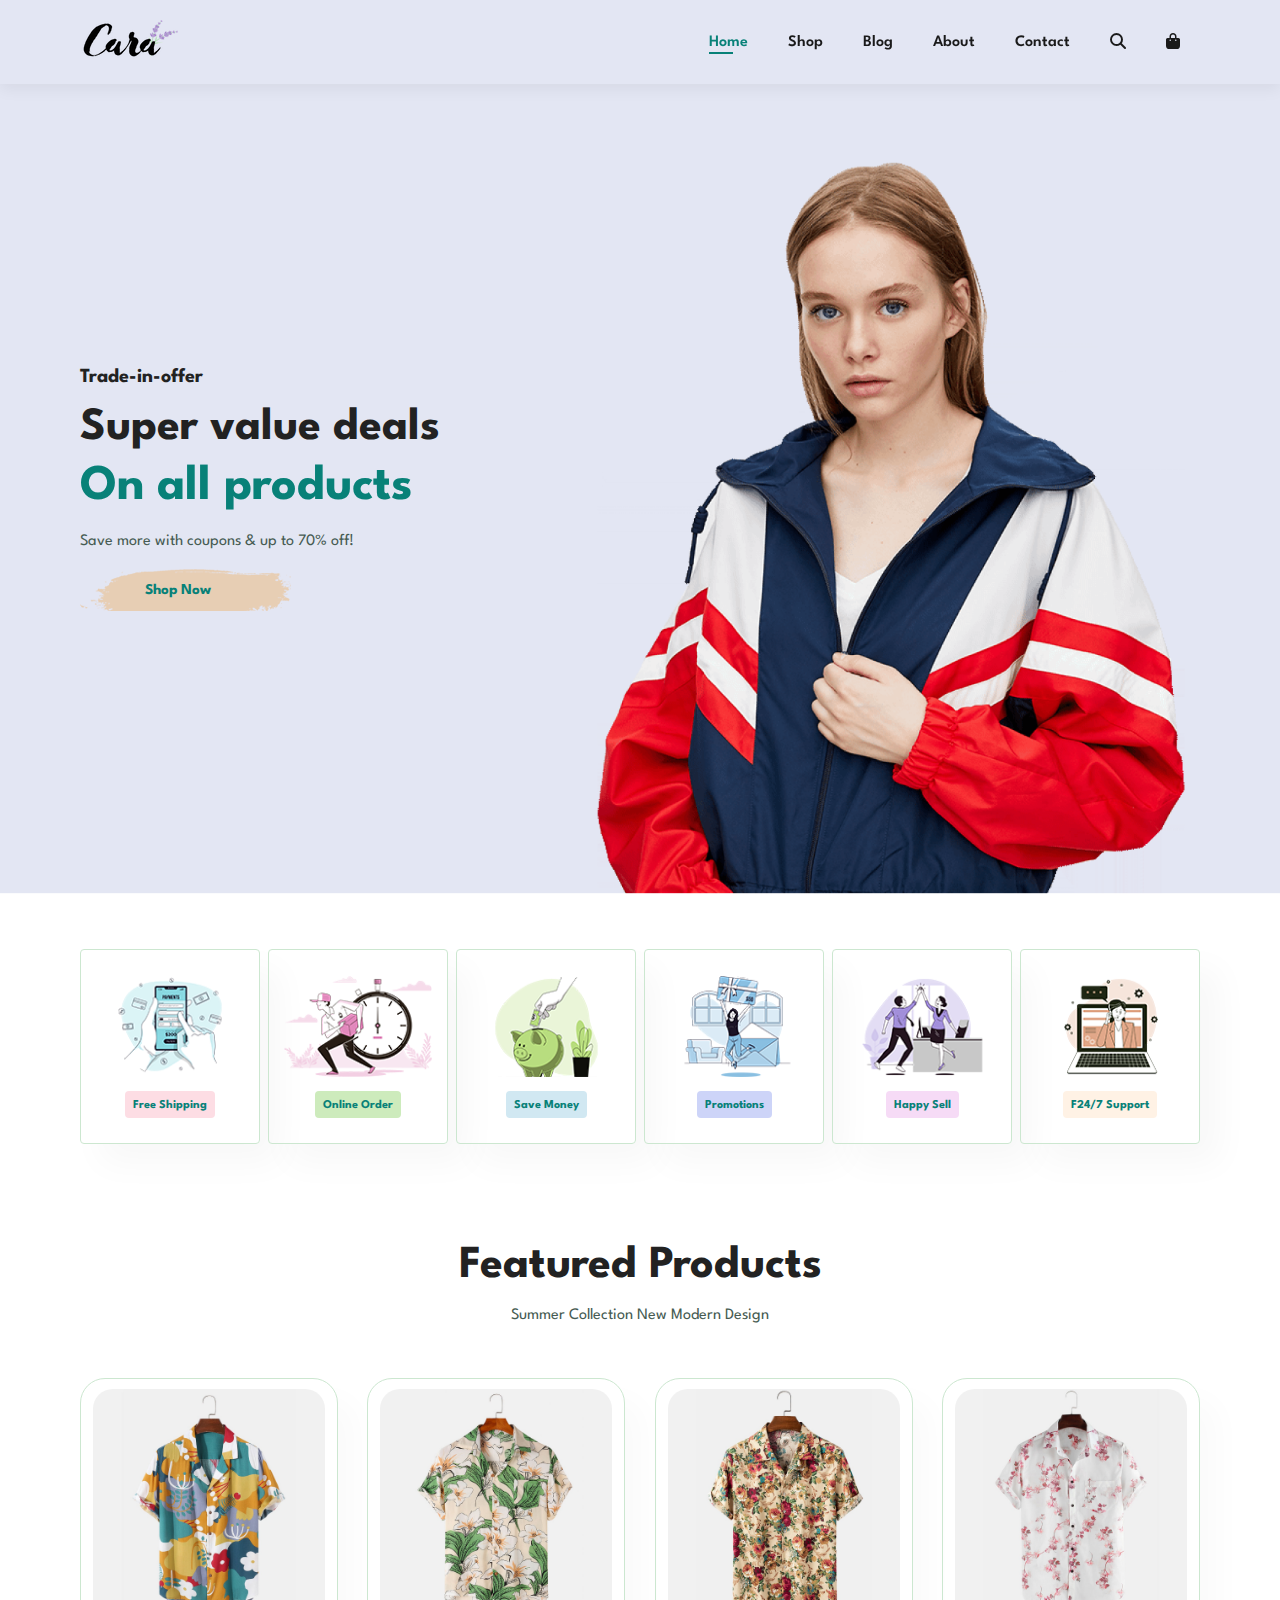
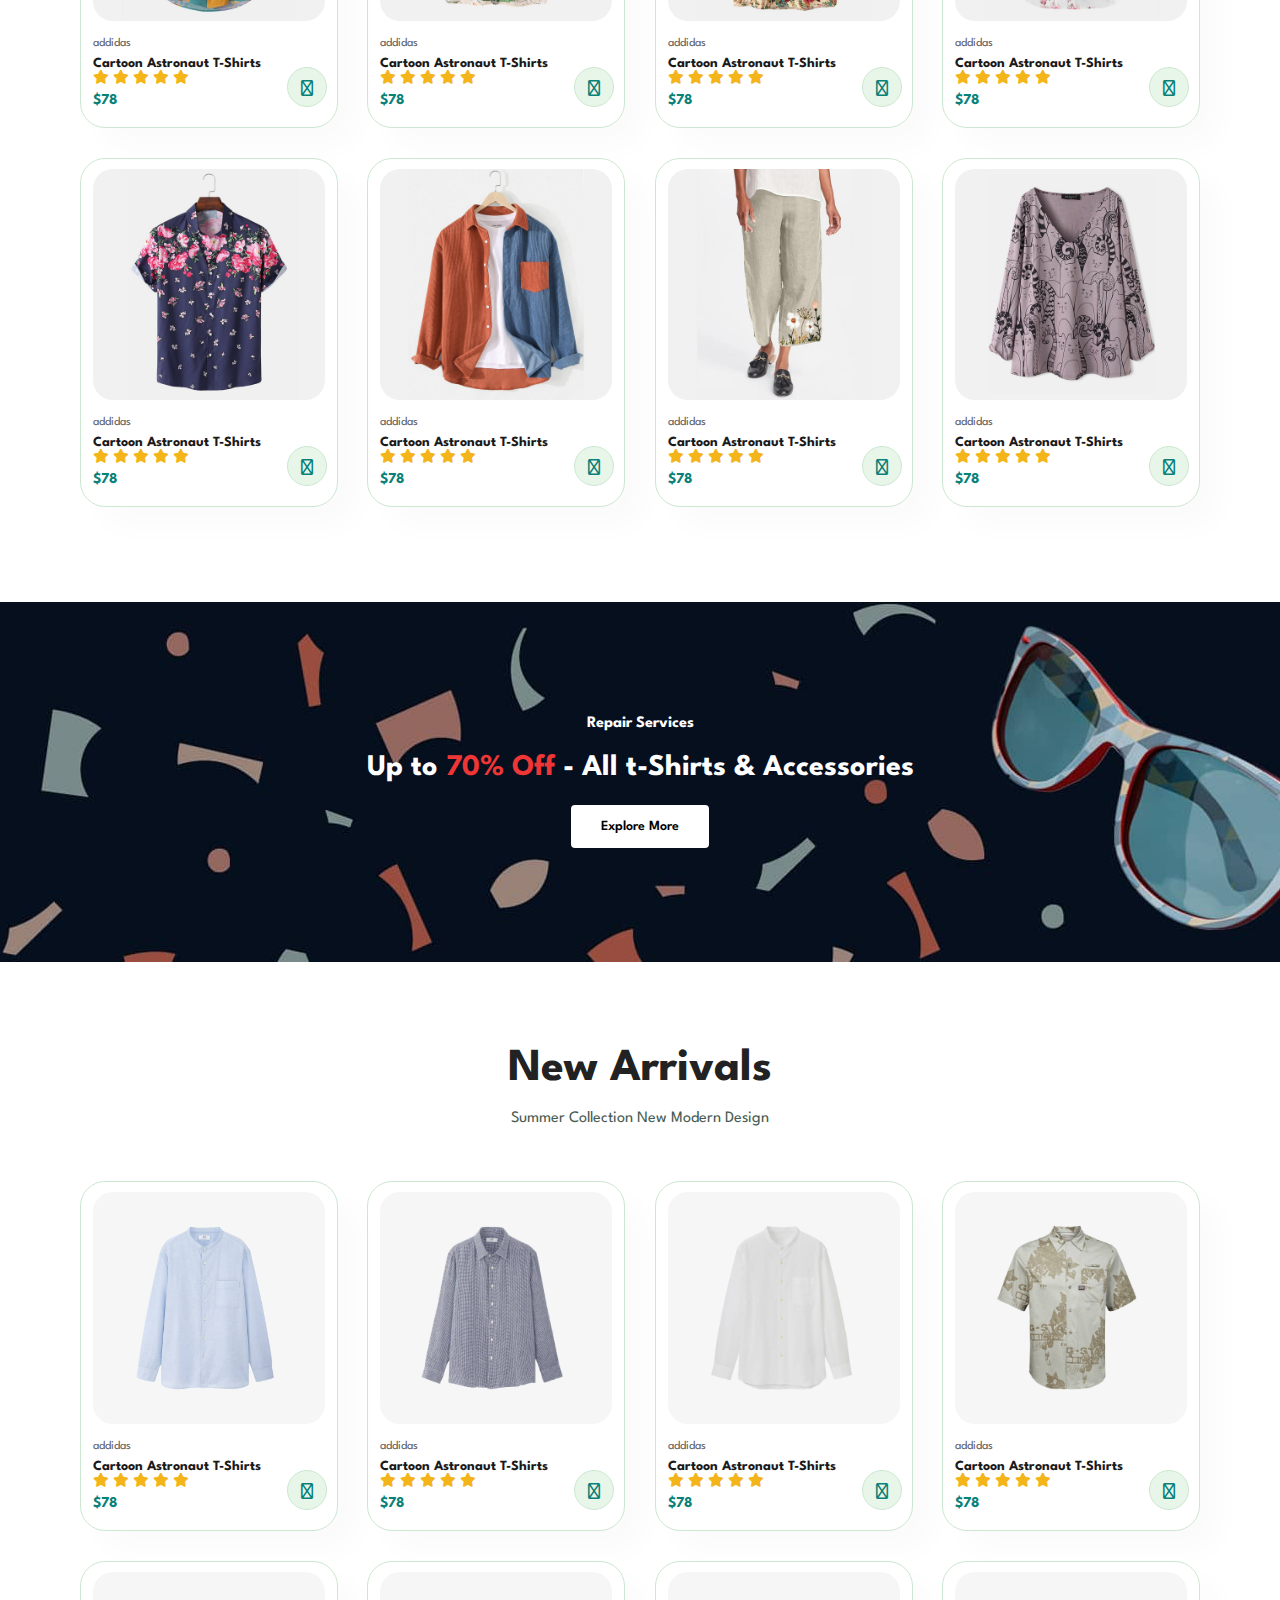
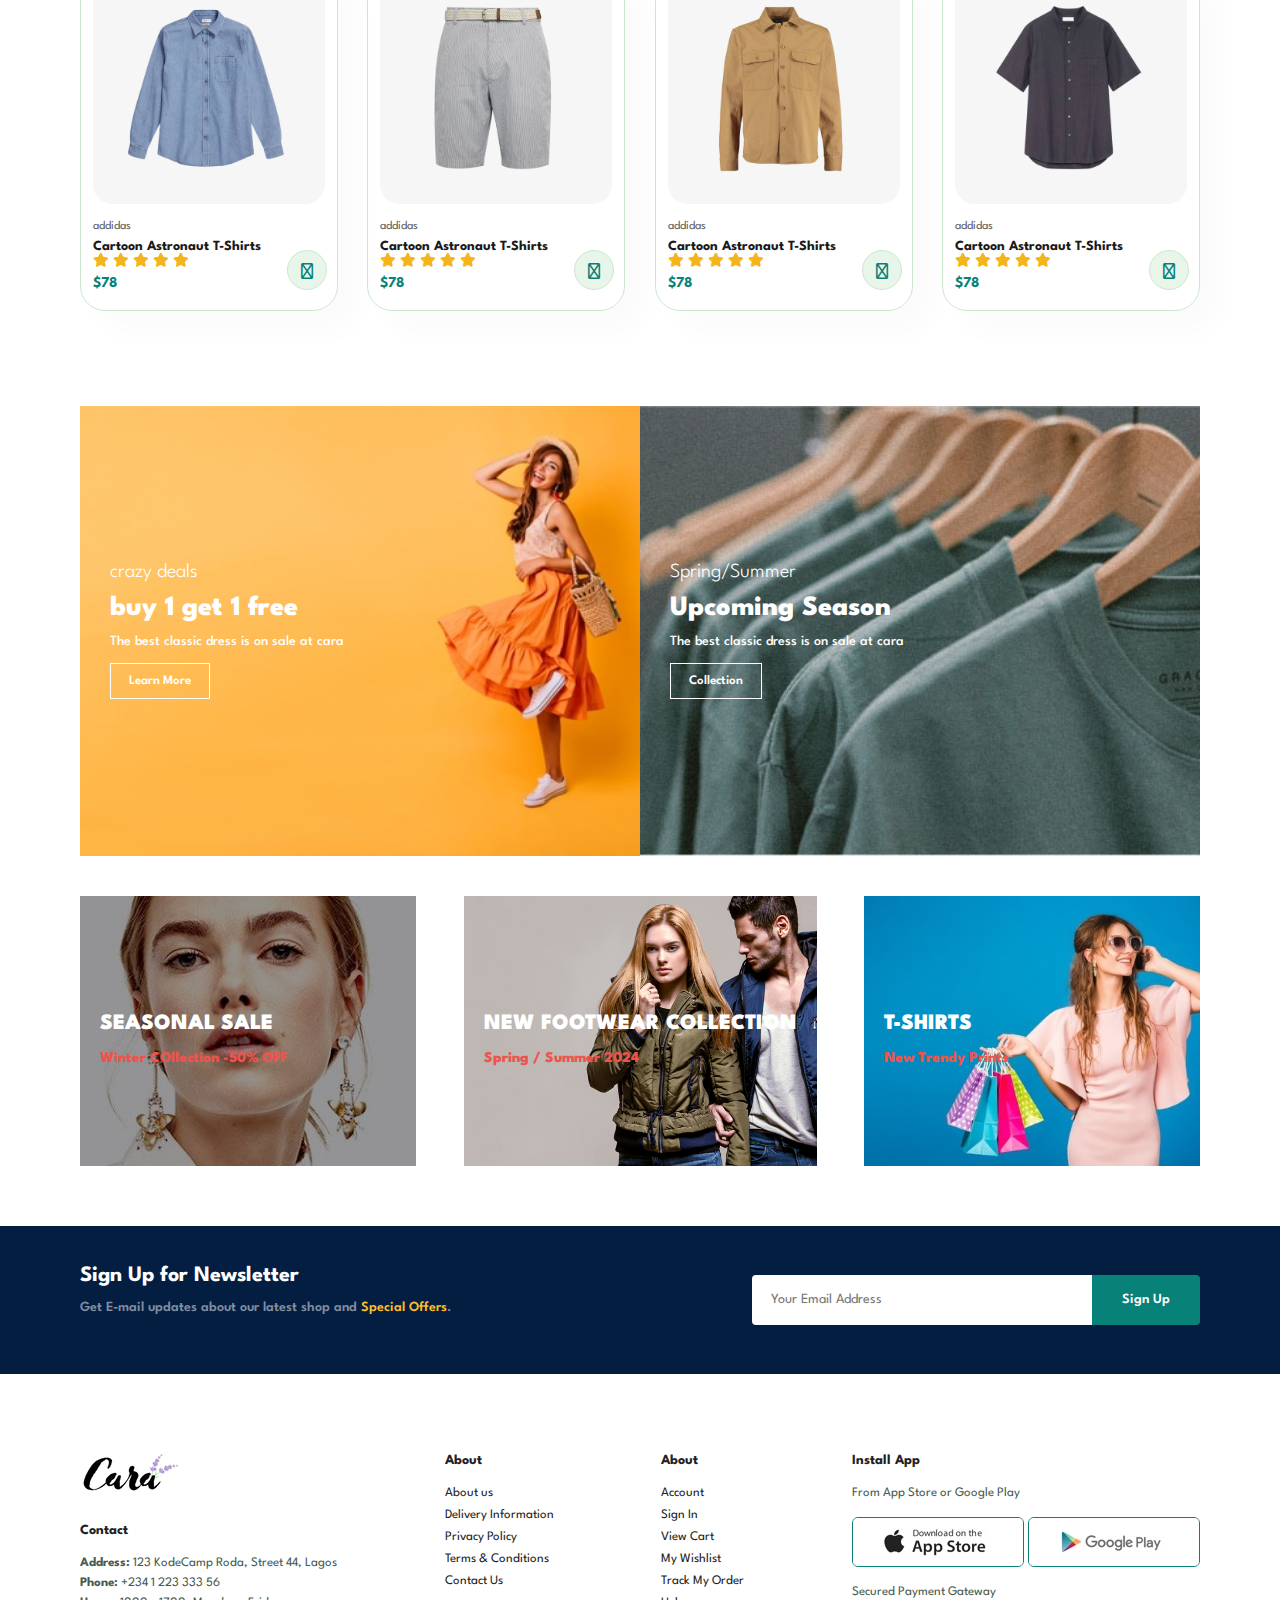
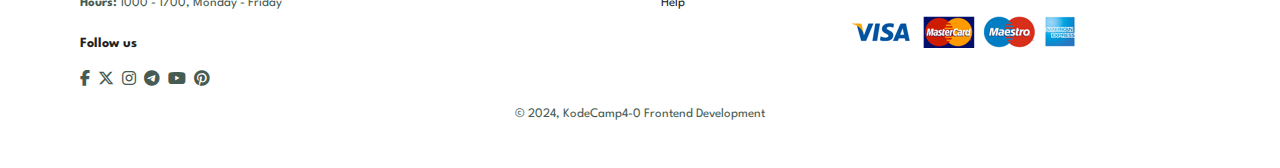
==== index.html @ 1a2d081f "first commit" ====
<!DOCTYPE html>
<html lang="en">
  <head>
    <meta charset="UTF-8" />
    <meta http-equiv="X-UA-Compatible" content="IE=edge" />
    <meta name="viewport" content="width=device-width, initial-scale=1.0" />
    <title>KodeCamp 4.0 Ecommerce Site</title>
    <link
      rel="stylesheet"
      href="https://cdnjs.cloudflare.com/ajax/libs/font-awesome/6.6.0/css/all.min.css"
    />

    <link rel="stylesheet" href="style.css" />
  </head>

  <body>
    <!-- Nav Bar-->
    <section id="header">
      <!-- Brand Logo in a link -->
      <a href="#"><img src="./img/logo.png" alt="" class="logo" /></a>

      <!-- Menu Bar-->
      <div>
        <ul id="navbar">
          <li><a class="active" href="./index.html">Home</a></li>
          <li><a href="./pages/shop.html">Shop</a></li>
          <li><a href="./pages/blog.html">Blog</a></li>
          <li><a href="./pages/about.html">About</a></li>
          <li><a href="./pages/contact.html">Contact</a></li>
          <li>
            <a href="#"><i class="fa-solid fa-magnifying-glass"></i></a>
          </li>

          <li id="lg-bag">
            <a href="./pages/cart.html">
              <i class="fa-solid fa-bag-shopping"></i>
            </a>
          </li>
          <a href="#" id="close"><i class="fa-solid fa-x"></i></a>
        </ul>
      </div>

      <div id="mobile">
        <a href="cart.html"> <i class="fa-solid fa-bag-shopping"></i> </a>
        <i id="bar" class="fa-solid fa-bars"></i>
      </div>
    </section>
    <!-- Hero -->
    <section id="hero">
      <h4>Trade-in-offer</h4>
      <h2>Super value deals</h2>
      <h1>On all products</h1>
      <p>Save more with coupons & up to 70% off!</p>
      <button>Shop Now</button>
    </section>
    <!--  Feature -->
    <section id="feature" class="section-p1">
      <div class="fe-box">
        <img src="img/features/f1.png" alt="" />
        <h6>Free Shipping</h6>
      </div>
      <div class="fe-box">
        <img src="img/features/f2.png" alt="" />
        <h6>Online Order</h6>
      </div>
      <div class="fe-box">
        <img src="img/features/f3.png" alt="" />
        <h6>Save Money</h6>
      </div>
      <div class="fe-box">
        <img src="img/features/f4.png" alt="" />
        <h6>Promotions</h6>
      </div>
      <div class="fe-box">
        <img src="img/features/f5.png" alt="" />
        <h6>Happy Sell</h6>
      </div>
      <div class="fe-box">
        <img src="img/features/f6.png" alt="" />
        <h6>F24/7 Support</h6>
      </div>
    </section>
    <!-- Products -->
    <section id="product1" class="section-p1">
      <h2>Featured Products</h2>
      <p>Summer Collection New Modern Design</p>
      <div class="pro-container">
        <div class="pro">
          <img src="img/products/f1.jpg" alt="" />
          <div class="des">
            <span>addidas</span>
            <h5>Cartoon Astronaut T-Shirts</h5>
            <div class="star">
              <i class="fas fa-star"></i>
              <i class="fas fa-star"></i>
              <i class="fas fa-star"></i>
              <i class="fas fa-star"></i>
              <i class="fas fa-star"></i>
            </div>
            <h4>$78</h4>
          </div>
          <a href="#"><i class="fa-solid fa-cart-shopping cart"></i></a>
        </div>
        <div class="pro">
          <img src="img/products/f2.jpg" alt="" />
          <div class="des">
            <span>addidas</span>
            <h5>Cartoon Astronaut T-Shirts</h5>
            <div class="star">
              <i class="fas fa-star"></i>
              <i class="fas fa-star"></i>
              <i class="fas fa-star"></i>
              <i class="fas fa-star"></i>
              <i class="fas fa-star"></i>
            </div>
            <h4>$78</h4>
          </div>
          <a href="#"><i class="fa-solid fa-cart-shopping cart"></i></a>
        </div>
        <div class="pro">
          <img src="img/products/f3.jpg" alt="" />
          <div class="des">
            <span>addidas</span>
            <h5>Cartoon Astronaut T-Shirts</h5>
            <div class="star">
              <i class="fas fa-star"></i>
              <i class="fas fa-star"></i>
              <i class="fas fa-star"></i>
              <i class="fas fa-star"></i>
              <i class="fas fa-star"></i>
            </div>
            <h4>$78</h4>
          </div>
          <a href="#"><i class="fa-solid fa-cart-shopping cart"></i></a>
        </div>
        <div class="pro">
          <img src="img/products/f4.jpg" alt="" />
          <div class="des">
            <span>addidas</span>
            <h5>Cartoon Astronaut T-Shirts</h5>
            <div class="star">
              <i class="fas fa-star"></i>
              <i class="fas fa-star"></i>
              <i class="fas fa-star"></i>
              <i class="fas fa-star"></i>
              <i class="fas fa-star"></i>
            </div>
            <h4>$78</h4>
          </div>
          <a href="#"><i class="fa-solid fa-cart-shopping cart"></i></a>
        </div>
        <div class="pro">
          <img src="img/products/f5.jpg" alt="" />
          <div class="des">
            <span>addidas</span>
            <h5>Cartoon Astronaut T-Shirts</h5>
            <div class="star">
              <i class="fas fa-star"></i>
              <i class="fas fa-star"></i>
              <i class="fas fa-star"></i>
              <i class="fas fa-star"></i>
              <i class="fas fa-star"></i>
            </div>
            <h4>$78</h4>
          </div>
          <a href="#"><i class="fa-solid fa-cart-shopping cart"></i></a>
        </div>
        <div class="pro">
          <img src="img/products/f6.jpg" alt="" />
          <div class="des">
            <span>addidas</span>
            <h5>Cartoon Astronaut T-Shirts</h5>
            <div class="star">
              <i class="fas fa-star"></i>
              <i class="fas fa-star"></i>
              <i class="fas fa-star"></i>
              <i class="fas fa-star"></i>
              <i class="fas fa-star"></i>
            </div>
            <h4>$78</h4>
          </div>
          <a href="#"><i class="fa-solid fa-cart-shopping cart"></i></a>
        </div>
        <div class="pro">
          <img src="img/products/f7.jpg" alt="" />
          <div class="des">
            <span>addidas</span>
            <h5>Cartoon Astronaut T-Shirts</h5>
            <div class="star">
              <i class="fas fa-star"></i>
              <i class="fas fa-star"></i>
              <i class="fas fa-star"></i>
              <i class="fas fa-star"></i>
              <i class="fas fa-star"></i>
            </div>
            <h4>$78</h4>
          </div>
          <a href="#"><i class="fa-solid fa-cart-shopping cart"></i></a>
        </div>
        <div class="pro">
          <img src="img/products/f8.jpg" alt="" />
          <div class="des">
            <span>addidas</span>
            <h5>Cartoon Astronaut T-Shirts</h5>
            <div class="star">
              <i class="fas fa-star"></i>
              <i class="fas fa-star"></i>
              <i class="fas fa-star"></i>
              <i class="fas fa-star"></i>
              <i class="fas fa-star"></i>
            </div>
            <h4>$78</h4>
          </div>
          <a href="#"><i class="fa-solid fa-cart-shopping cart"></i></a>
        </div>
      </div>
    </section>

    <!--  Banner -->
    <section id="banner" class="section-m1">
      <h4>Repair Services</h4>
      <h2>Up to <span>70% Off</span> - All t-Shirts & Accessories</h2>
      <button class="normal">Explore More</button>
    </section>

    <!--  New Arrivals -->
    <section id="product1" class="section-p1">
      <h2>New Arrivals</h2>
      <p>Summer Collection New Modern Design</p>
      <div class="pro-container">
        <div class="pro">
          <img src="img/products/n1.jpg" alt="" />
          <div class="des">
            <span>addidas</span>
            <h5>Cartoon Astronaut T-Shirts</h5>
            <div class="star">
              <i class="fas fa-star"></i>
              <i class="fas fa-star"></i>
              <i class="fas fa-star"></i>
              <i class="fas fa-star"></i>
              <i class="fas fa-star"></i>
            </div>
            <h4>$78</h4>
          </div>
          <a href="#"><i class="fa-solid fa-cart-shopping cart"></i></a>
        </div>
        <div class="pro">
          <img src="img/products/n2.jpg" alt="" />
          <div class="des">
            <span>addidas</span>
            <h5>Cartoon Astronaut T-Shirts</h5>
            <div class="star">
              <i class="fas fa-star"></i>
              <i class="fas fa-star"></i>
              <i class="fas fa-star"></i>
              <i class="fas fa-star"></i>
              <i class="fas fa-star"></i>
            </div>
            <h4>$78</h4>
          </div>
          <a href="#"><i class="fa-solid fa-cart-shopping cart"></i></a>
        </div>
        <div class="pro">
          <img src="img/products/n3.jpg" alt="" />
          <div class="des">
            <span>addidas</span>
            <h5>Cartoon Astronaut T-Shirts</h5>
            <div class="star">
              <i class="fas fa-star"></i>
              <i class="fas fa-star"></i>
              <i class="fas fa-star"></i>
              <i class="fas fa-star"></i>
              <i class="fas fa-star"></i>
            </div>
            <h4>$78</h4>
          </div>
          <a href="#"><i class="fa-solid fa-cart-shopping cart"></i></a>
        </div>
        <div class="pro">
          <img src="img/products/n4.jpg" alt="" />
          <div class="des">
            <span>addidas</span>
            <h5>Cartoon Astronaut T-Shirts</h5>
            <div class="star">
              <i class="fas fa-star"></i>
              <i class="fas fa-star"></i>
              <i class="fas fa-star"></i>
              <i class="fas fa-star"></i>
              <i class="fas fa-star"></i>
            </div>
            <h4>$78</h4>
          </div>
          <a href="#"><i class="fa-solid fa-cart-shopping cart"></i></a>
        </div>
        <div class="pro">
          <img src="img/products/n5.jpg" alt="" />
          <div class="des">
            <span>addidas</span>
            <h5>Cartoon Astronaut T-Shirts</h5>
            <div class="star">
              <i class="fas fa-star"></i>
              <i class="fas fa-star"></i>
              <i class="fas fa-star"></i>
              <i class="fas fa-star"></i>
              <i class="fas fa-star"></i>
            </div>
            <h4>$78</h4>
          </div>
          <a href="#"><i class="fa-solid fa-cart-shopping cart"></i></a>
        </div>
        <div class="pro">
          <img src="img/products/n6.jpg" alt="" />
          <div class="des">
            <span>addidas</span>
            <h5>Cartoon Astronaut T-Shirts</h5>
            <div class="star">
              <i class="fas fa-star"></i>
              <i class="fas fa-star"></i>
              <i class="fas fa-star"></i>
              <i class="fas fa-star"></i>
              <i class="fas fa-star"></i>
            </div>
            <h4>$78</h4>
          </div>
          <a href="#"><i class="fa-solid fa-cart-shopping cart"></i></a>
        </div>
        <div class="pro">
          <img src="img/products/n7.jpg" alt="" />
          <div class="des">
            <span>addidas</span>
            <h5>Cartoon Astronaut T-Shirts</h5>
            <div class="star">
              <i class="fas fa-star"></i>
              <i class="fas fa-star"></i>
              <i class="fas fa-star"></i>
              <i class="fas fa-star"></i>
              <i class="fas fa-star"></i>
            </div>
            <h4>$78</h4>
          </div>
          <a href="#"><i class="fa-solid fa-cart-shopping cart"></i></a>
        </div>
        <div class="pro">
          <img src="img/products/n8.jpg" alt="" />
          <div class="des">
            <span>addidas</span>
            <h5>Cartoon Astronaut T-Shirts</h5>
            <div class="star">
              <i class="fas fa-star"></i>
              <i class="fas fa-star"></i>
              <i class="fas fa-star"></i>
              <i class="fas fa-star"></i>
              <i class="fas fa-star"></i>
            </div>
            <h4>$78</h4>
          </div>
          <a href="#"><i class="fa-solid fa-cart-shopping cart"></i></a>
        </div>
      </div>
    </section>

    <!--  SM anner -->
    <section id="sm-banner" class="section-p1">
      <div class="banner-box">
        <h4>crazy deals</h4>
        <h2>buy 1 get 1 free</h2>
        <span>The best classic dress is on sale at cara</span>
        <button class="white">Learn More</button>
      </div>
      <div class="banner-box banner-box2">
        <h4>Spring/Summer</h4>
        <h2>Upcoming Season</h2>
        <span>The best classic dress is on sale at cara</span>
        <button class="white">Collection</button>
      </div>
    </section>

    <section id="banner3">
      <div class="banner-box">
        <h2>SEASONAL SALE</h2>
        <h3>Winter COllection -50% OFF</h3>
      </div>

      <div class="banner-box banner-box2">
        <h2>NEW FOOTWEAR COLLECTION</h2>
        <h3>Spring / Summer 2024</h3>
      </div>

      <div class="banner-box banner-box3">
        <h2>T-SHIRTS</h2>
        <h3>New Trendy Prints</h3>
      </div>
    </section>

    <!-- Newsletter -->
    <section id="newsletter" class="section-p1 section-m1">
      <div class="newstext">
        <h4>Sign Up for Newsletter</h4>
        <p>
          Get E-mail updates about our latest shop and
          <span>Special Offers</span>.
        </p>
      </div>

      <div class="form">
        <input type="text" placeholder="Your Email Address" />
        <button class="normal">Sign Up</button>
      </div>
    </section>

    <!-- Footer -->
    <footer class="section-p1">
      <div class="col">
        <img class="logo" src="img/logo.png" alt="" />
        <h4>Contact</h4>
        <p><strong>Address: </strong> 123 KodeCamp Roda, Street 44, Lagos</p>
        <p><strong>Phone: </strong> +234 1 223 333 56</p>
        <p><strong>Hours: </strong> 1000 - 1700, Monday - Friday</p>

        <div class="follow">
          <h4>Follow us</h4>
          <div class="icon">
            <i class="fa-brands fa-facebook-f"></i>
            <i class="fa-brands fa-x-twitter"></i>
            <i class="fa-brands fa-instagram"></i>
            <i class="fa-brands fa-telegram"></i>
            <i class="fa-brands fa-youtube"></i>
            <i class="fa-brands fa-pinterest"></i>
          </div>
        </div>
      </div>

      <div class="col">
        <h4>About</h4>
        <a href="#">About us</a>
        <a href="#">Delivery Information</a>
        <a href="#">Privacy Policy</a>
        <a href="#">Terms & Conditions</a>
        <a href="#">Contact Us</a>
      </div>

      <div class="col">
        <h4>About</h4>
        <a href="#">Account</a>
        <a href="#">Sign In</a>
        <a href="#">View Cart</a>
        <a href="#">My Wishlist</a>
        <a href="#">Track My Order</a>
        <a href="#">Help</a>
      </div>

      <div class="col install">
        <h4>Install App</h4>
        <p>From App Store or Google Play</p>

        <div class="row">
          <img src="img/pay/app.jpg" alt="App Store" />
          <img src="img/pay/play.jpg" alt="Google Play Store" />
        </div>
        <p>Secured Payment Gateway</p>
        <img src="img/pay/pay.png" alt="Payment Sources" />
      </div>

      <div class="copyright">
        <p>© 2024, KodeCamp4-0 Frontend Development</p>
      </div>
    </footer>
    <script src="./script.js"></script>
  </body>
</html>
---- style.css ----
@import url('https://fonts.googleapis.com/css2?family=Spartan:wght@100;200;300;400;500;600;700;800;900&display=swap');
* {
  margin: 0;
  padding: 0;
  box-sizing: border-box;
  font-family: 'Spartan', sans-serif;
}

html {
  scroll-behavior: smooth;
}

/* Global Styles */

h1 {
  font-size: 50px;
  line-height: 64px;
  color: #222;
}

h2 {
  font-size: 46px;
  line-height: 54px;
  color: #222;
}

h4 {
  font-size: 20px;
  color: #222;
}

h6 {
  font-weight: 700;
  font-size: 12px;
}

p {
  font-size: 16px;
  color: #465b52;
  margin: 15px 0 20px 0;
}

.section-p1 {
  padding: 40px 80px;
}

.section-m1 {
  margin: 40px 0;
}

button.normal {
  font-size: 14px;
  font-weight: 600;
  padding: 15px 30px;
  color: #000;
  border-radius: 4px;
  background-color: #fff;
  cursor: pointer;
  border: none;
  outline: none;
  transition: 0.2s;
}

button.white {
  font-size: 13px;
  font-weight: 600;
  padding: 11px 18px;
  color: #fff;
  background-color: transparent;
  border: 1px solid #fff;
  cursor: pointer;
  outline: none;
  transition: 0.2s;
}

body {
  width: 100%;
}
/* Header Start */
#header {
  display: flex;
  align-items: center;
  justify-content: space-between;
  padding: 20px 80px;
  background: #e3e6f3;
  /* boxshadow parameters are : x-axis y-axis  radius , rgb(x,x,x,x) */
  box-shadow: 0 5px 15px rgba(0, 0, 0, 0.06);
  /* box shadwoing */
  z-index: 999;
  /* Make navbar fixed without moving upon scroll */
  position: sticky;
  top: 0;
  left: 0;
}

/* style the menu list itself to be on a straight line*/
#navbar {
  display: flex;
  align-items: center;
  justify-content: center;
}

/* style for the list that contains the menu content 
list-style none, removes the bullet in front*/
#navbar li {
  list-style: none;
  padding: 0 20px;
  /* This is the parent and we are taking postion reference from here. */
  position: relative;
}

/* text decoration none removes the underline in the links */
#navbar li a {
  text-decoration: none;
  font-size: 16px;
  font-weight: 600;
  color: #1a1a1a;
  /* For smooth change in the hover action below, we have to add transition propterty to the anchor element */
  transition: 0.3s ease;
}

#navbar li a:hover,
/* to show the current tab we are working is different from the other tabs, we have to add the active property. Remember to create a class name for this. In this code, it is named as "active". */
#navbar li a.active {
  color: #088178;
}

/* To underline on hover, we use the pseudo (::) after property
When this is used, there must be content property set to empty */
#navbar li a.active::after,
/* Added so that the property can extend to all other tabs
 */
#navbar li a:hover::after {
  content: '';
  width: 30%;
  height: 2px;
  background: #088178;
  position: absolute;
  bottom: -4px;
  left: 20px;
}

#mobile {
  display: none;
  align-items: center;
}

#close {
  display: none;
}

/* Home / Landing Page */
#hero {
  background-image: url('./img/hero4.png');
  /*Height of the image to take the full screen  */
  height: 90vh;
  width: 100%;
  background-size: cover;
  background-position: top 25% right 0;
  padding: 0 80px;
  display: flex;
  flex-direction: column;
  align-items: flex-start;
  justify-content: center;
}

#hero h4 {
  padding-bottom: 15px;
}
#hero h1 {
  color: #088178;
}
#hero button {
  background-image: url('img/button.png');
  background-color: transparent;
  color: #088178;
  border: 0;
  padding: 14px 80px 14px 65px;
  background-repeat: no-repeat;
  cursor: pointer;
  font-weight: 700;
  font-size: 15px;
}

/* Feature Section */
#feature {
  display: flex;
  align-items: center;
  justify-content: space-between;
  flex-wrap: wrap;
}
#feature .fe-box {
  width: 180px;
  text-align: center;
  padding: 25px 15px;
  box-shadow: 20px 20px 34px rgba(0, 0, 0, 0.03);
  border: 1px solid #cce7d0;
  border-radius: 4px;
  margin: 15px 0;
}

#feature .fe-box:hover {
  box-shadow: 10px 10px 54px rgba(70, 62, 221, 0.01);
}

/* Make image responsive */
#feature .fe-box img {
  width: 100%;
  margin-bottom: 10px;
}
#feature .fe-box h6 {
  display: inline-block;
  padding: 9px 8px 6px 8px;
  line-height: 1;
  border-radius: 4px;
  color: #088178;
  background-color: #fddde4;
}

#feature .fe-box:nth-child(2) h6 {
  background-color: #cdebbc;
}
#feature .fe-box:nth-child(3) h6 {
  background-color: #d1e8f2;
}
#feature .fe-box:nth-child(4) h6 {
  background-color: #cdd4f8;
}
#feature .fe-box:nth-child(5) h6 {
  background-color: #f6dbf6;
}
#feature .fe-box:nth-child(6) h6 {
  background-color: #fff2e5;
}

/* Product Section */
#product1 {
  text-align: center;
}

#product1 .pro-container {
  display: flex;
  justify-content: space-between;
  padding-top: 20px;
  flex-wrap: wrap;
}

#product1 .pro {
  width: 23%;
  min-width: 250px;
  padding: 10px 12px;
  border: 1px solid #cce7d0;
  border-radius: 25px;
  cursor: pointer;
  box-shadow: 20px 20px 30px rgba(0, 0, 0, 0.02);
  margin: 15px 0;
  transition: 0.02s ease;
  position: relative;
}

#product1 .pro:hover {
  box-shadow: 20px 20px 30px rgba(0, 0, 0, 0.06);
}

#product1 .pro img {
  width: 100%;
  border-radius: 20px;
}

#product1 .pro .des {
  text-align: start;
  padding: 10px 0;
}

#product1 .pro .des span {
  color: #606063;
  font-size: 12px;
}
#product1 .pro .des h5 {
  padding-top: 7px;
  color: #1a1a1a;
  font-size: 14px;
}
#product1 .pro .des i {
  color: rgb(243, 181, 25);
  font-size: 14px;
}
#product1 .pro .des h4 {
  padding-top: 7px;
  color: #088178;
  font-weight: 700;
  font-size: 15px;
}

#product1 .pro .cart {
  width: 40px;
  height: 40px;
  line-height: 40px;
  border-radius: 50px;
  background-color: #e8f6ea;
  font-weight: 500;
  color: #088178;
  border: 1px solid #cce7d0;
  bottom: 20px;
  right: 10px;
  position: absolute;
}

/* BANNER */

#banner {
  display: flex;
  flex-direction: column;
  justify-content: center;
  align-items: center;
  text-align: center;
  background-image: url('./img/banner/b2.jpg');
  width: 100%;
  height: 40vh;
  background-size: cover;
  background-position: center;
}

#banner h4 {
  color: #fff;
  font-size: 16px;
}

#banner h2 {
  color: #fff;
  font-size: 30px;
  padding: 10px 0;
}
#banner h2 span {
  color: #ef3636;
}
#banner button:hover {
  background-color: #088178;
  color: #fff;
}

/* SM BANNER */
#sm-banner {
  display: flex;
  justify-content: space-between;
  flex-wrap: wrap;
  padding: 0 10 80px;
  /* margin: 20px; */
}

#sm-banner .banner-box {
  display: flex;
  flex-direction: column;
  justify-content: center;
  align-items: flex-start;
  background-image: url('./img/banner/b17.jpg');
  min-width: 50%;
  /* min-width: 580px; */
  height: 50vh;
  background-size: cover;
  background-position: center;
  padding: 30px;
}

#sm-banner .banner-box2 {
  background-image: url('./img/banner/b10.jpg');
}
#sm-banner h4 {
  color: #fff;
  font-size: 20px;
  font-weight: 300;
}
#sm-banner h2 {
  color: #fff;
  font-size: 28px;
  font-weight: 800;
}
#sm-banner span {
  color: #fff;
  font-size: 14px;
  font-weight: 500;
  padding-bottom: 15px;
}
#sm-banner .banner-box:hover button {
  background: #088178;
  border: 1px solid #088178;
}

/* BANNER 3 */
#banner3 {
  display: flex;
  justify-content: space-between;
  flex-wrap: wrap;
  padding: 0 80px;
  /* margin: 20px; */
}

#banner3 .banner-box {
  display: flex;
  flex-direction: column;
  justify-content: center;
  align-items: flex-start;
  background-image: url('./img/banner/b7.jpg');
  min-width: 30%;
  height: 30vh;
  background-size: cover;
  background-position: center;
  padding: 20px;
  margin-bottom: 20px;
}

#banner3 .banner-box2 {
  background-image: url('./img/banner/b4.jpg');
}
#banner3 .banner-box3 {
  background-image: url('./img/banner/b18.jpg');
}

#banner3 h2 {
  color: #fff;
  font-size: 22px;
  font-weight: 900;
}
#banner3 h3 {
  color: #ec544e;
  font-size: 15px;
  font-weight: 800;
}
/* Newsletter */

#newsletter {
  display: flex;
  justify-content: space-between;
  flex-wrap: wrap;
  align-items: center;
  background-image: url('img/banner/b1.png');
  background-repeat: no-repeat;
  background-position: 20% 30%;
  background-color: #041e42;
}

#newsletter h4 {
  font-size: 22px;
  font-weight: 700;
  color: #fff;
}
#newsletter p {
  font-size: 14px;
  font-weight: 600;
  color: #818ea0;
}
#newsletter .form {
  display: flex;
  width: 40%;
}
#newsletter p span {
  color: #ffbd27;
}
#newsletter input {
  height: 3.125rem;
  padding: 0 1.25em;
  font-size: 14px;
  width: 100%;
  border: 1px solid transparent;
  border-radius: 4px;
  outline: none;
  border-top-right-radius: 0;
  border-bottom-right-radius: 0;
}
#newsletter button {
  background-color: #088178;
  color: #fff;
  white-space: nowrap;
  border-top-left-radius: 0;
  border-bottom-left-radius: 0;
}

footer {
  display: flex;
  flex-wrap: wrap;
  justify-content: space-between;
}

footer .col {
  display: flex;
  flex-direction: column;
  align-items: flex-start;
  margin-bottom: 20px;
}

footer .logo {
  margin-bottom: 30px;
}

footer h4 {
  font-size: 14px;
  padding-bottom: 20px;
}

footer p {
  font-size: 13px;
  margin: 0 0 8px 0;
}
footer a {
  font-size: 13px;
  text-decoration: none;
  color: #222;
  margin-bottom: 10px;
}

footer .follow {
  margin-top: 20px;
}
footer .follow i {
  color: #465b52;
  padding-right: 4px;
  cursor: pointer;
}

footer .install .row img {
  border: 1px solid #088178;
  border-radius: 6px;
}

footer .install img {
  margin: 10px 0 15px 0;
}
footer .follow i:hover,
footer a:hover {
  color: #088178;
}

footer .copyright {
  width: 100%;
  text-align: center;
}

/* Shop page */
#page-header {
  background-image: url('./img/banner/b1.jpg');
  width: 100%;
  height: 40vh;
  background-size: cover;
  display: flex;
  justify-content: center;
  text-align: center;
  flex-direction: column;
  padding: 14px;
}

#page-header h2,
#page-header p {
  color: #fff;
}
#pagination {
  text-align: center;
}
#pagination a {
  text-decoration: none;
  background-color: #088178;
  padding: 15px 20px;
  border-radius: 4px;
  color: #fff;
  font-weight: 600;
}
#pagination a i {
  font-size: 16px;
  font-weight: 600;
}

/* Single Product */
#prodetails .single-pro-image {
  width: 40%;
  margin-right: 50px;
}
.small-img-group {
  display: flex;
  justify-content: space-between;
}
.small-img-col {
  flex-basis: 24%;
  cursor: pointer;
}

#prodetails {
  display: flex;
  margin-top: 20px;
}
#prodetails .single-pro-details {
  width: 50%;
  padding-top: 30px;
}
#prodetails .single-pro-details h4 {
  padding: 40px 0 20px 0;
}
#prodetails .single-pro-details h2 {
  font-size: 26px;
}
#prodetails .single-pro-details select {
  display: block;
  padding: 5px 10px;
  margin-bottom: 10px;
}
#prodetails .single-pro-details input {
  width: 50px;
  height: 47px;
  padding-left: 10px;
  font-size: 16px;
  margin-right: 10px;
}

#prodetails .single-pro-details input:focus {
  outline: none;
}
#prodetails .single-pro-details button {
  background: #088178;
  color: #fff;
}
#prodetails .single-pro-details span {
  line-height: 25px;
}

/* Blog Page */

#page-header.blog-header {
  background-image: url('./img/banner/b19.jpg');
}
#blog {
  padding: 150px 150px 0 150px;
}
#blog .blog-box {
  display: flex;
  align-items: center;
  width: 100%;
  position: relative;
  padding-bottom: 90px;
}

#blog .blog-img {
  width: 50%;
  margin-right: 40px;
}

#blog img {
  width: 100%;
  height: 300px;
  object-fit: cover;
}
#blog .blog-details {
  width: 50%;
}
#blog .blog-details a {
  text-decoration: none;
  font-size: 11px;
  color: #000;
  font-weight: 700;
  position: relative;
  transition: 0.3s;
}

/* making the line -------- */
#blog .blog-details a::after {
  content: '';
  width: 50px;
  height: 1px;
  background-color: #000;
  position: absolute;
  top: 4px;
  right: -60px;
}

#blog .blog-details a:hover {
  color: #088178;
}
#blog .blog-details a:hover::after {
  color: #088178;
}
#blog .blog-box h1 {
  position: absolute;
  top: -40px;
  left: 0;
  font-size: 70px;
  font-weight: 700;
  color: #c9cbce;
  z-index: -9;
}

/* About Page */
#page-header.about-header {
  background-image: url('./img/about/banner.png');
}

#about-head {
  display: flex;
  align-items: center;
}
#about-head img {
  width: 50%;
  height: auto;
}

#about-head div {
  padding-left: 40px;
}

#about-app {
  text-align: center;
}

#about-app .video {
  width: 70%;
  height: 100%;
  margin: 30px auto 0 auto;
}

#about-app .video video {
  width: 100%;
  height: 100%;
  border-radius: 20px;
}
/* Contact Page */

#contact-details {
  display: flex;
  align-items: center;
  justify-content: space-between;
}
#contact-details .details {
  width: 40%;
}
#contact-details .details span,
#form-details form span {
  font-size: 12px;
}
#contact-details .details h2,
#form-details form h2 {
  font-size: 26px;
  line-height: 35px;
  padding: 20px 0;
}
#contact-details .details h3 {
  font-size: 16px;
  padding-bottom: 15px;
}
#contact-details .details li {
  list-style: none;
  display: flex;
  padding: 10px 0;
}
#contact-details .details li i {
  font-size: 14px;
  padding-right: 22px;
}

#contact-details .details li p {
  margin: 0;
  font-size: 14px;
}
#contact-details .map {
  width: 55%;
  height: 400px;
}
#contact-details .map iframe {
  width: 100%;
  height: 100%;
}
#form-details {
  display: flex;
  justify-content: space-between;
  margin: 30px;
  padding: 80px;
  border: 1px solid #e1e1e1;
}
#form-details form {
  width: 65%;
  display: flex;
  flex-direction: column;
  align-items: flex-start;
}

#form-details form input,
#form-details form textarea {
  width: 100%;
  padding: 12px 15px;
  outline: none;
  margin-bottom: 20px;
  border: 1px solid #e1e1e1;
}

#form-details form button {
  background-color: #088178;
  color: #fff;
}
#form-details .people div {
  padding-bottom: 25px;
  display: flex;
  align-items: flex-start;
}
#form-details .people div img {
  width: 65px;
  height: 65px;
  object-fit: cover;
  margin-right: 15px;
}
#form-details .people div p {
  margin: 0;
  font-size: 13px;
  line-height: 25px;
}
#form-details .people div p span {
  display: block;
  font-size: 16px;
  font-weight: 600;
  color: #000;
}
/* Cart Page */

/* To make the table slideable */
#cart {
  overflow-x: auto;
}

#cart table {
  width: 100%;
  border-collapse: collapse;
  table-layout: fixed;
  white-space: nowrap;
}
#cart table img {
  width: 70px;
}
#cart table td:nth-child(1) {
  width: 100px;
  text-align: center;
}
#cart table td:nth-child(2) {
  width: 150px;
  text-align: center;
}
#cart table td:nth-child(3) {
  width: 250px;
  text-align: center;
}
#cart table td:nth-child(4),
#cart table td:nth-child(5),
#cart table td:nth-child(6) {
  width: 150px;
  text-align: center;
}

#cart table td:nth-child(5) input {
  width: 70px;
  padding: 10px 5px 10px 15px;
}

#cart table thead {
  border: 1px solid #e2e9e1;
  border-left: none;
  border-right: none;
}

#cart table thead td {
  font-weight: 700;
  text-transform: uppercase;
  font-size: 13px;
  padding: 18px 0;
}
#cart table tbody tr td {
  padding-top: 15px;
}
#cart table tbody td {
  font-size: 13px;
}

#cart-add {
  display: flex;
  flex-wrap: wrap;
  justify-content: space-between;
}
#coupon {
  width: 50%;
  margin-bottom: 30px;
}
#coupon h3,
#subtotal h3 {
  padding-bottom: 15px;
}
#coupon input {
  padding: 10px 20px;
  outline: none;
  width: 60%;
  margin-right: 10px;
  border: 1px solid #e2e9e1;
}

#coupon button,
#subtotal button {
  background-color: #088178;
  color: #fff;
  padding: 12px 20px;
}

#subtotal {
  width: 50%;
  margin-bottom: 30px;
  border: 1px solid #e2e9e1;
  padding: 30px;
}

#subtotal table {
  width: 100%;
  margin-bottom: 20px;
  border-collapse: collapse;
}

#subtotal table td {
  width: 50%;
  border: 1px solid #e2e9e1;
  padding: 10px;
  font-size: 13px;
}

/* Responsiveness : Media Query*/
@media (max-width: 799px) {
  .section-p1 {
    padding: 40px;
  }
  #navbar {
    display: flex;
    flex-direction: column;
    align-items: flex-start;
    justify-content: flex-start;
    position: fixed;
    top: 0;
    /* right: 0; */
    /* To hide the right menu we created until hamburger icon is clicked */
    right: -300px;
    height: 100vh;
    width: 300px;
    background-color: #e3e6f3;
    box-shadow: 0 40px 60px rgba(0, 0, 0, 0.1);
    padding: 80px 0 0 10px;
    transition: 0.3s;
  }

  #navbar.active {
    right: 0;
  }

  #navbar li {
    margin-bottom: 25px;
  }

  #mobile {
    display: flex;
    align-items: center;
  }

  #mobile i {
    color: #1a1a1a;
    font-size: 24px;
    padding-left: 20px;
  }
  #close {
    display: initial;
    position: absolute;
    top: 30px;
    left: 30px;
    color: #222;
    font-size: 15px;
  }
  #lg-bag {
    display: none;
  }

  #hero {
    height: 90vh;
    padding: 0 80px;
    background-position: top 30% right 30%;
  }

  #feature {
    justify-content: center;
  }
  #feature .fe-box {
    margin: 15px;
  }

  #product1 .pro-container {
    justify-content: center;
  }

  #product1 .pro {
    margin: 15px;
  }
  #banner {
    height: 20vh;
  }
  #sm-banner .banner-box {
    min-width: 100%;
    height: 30vh;
  }
  #banner3 {
    padding: 0 40px;
  }
  #banner3 .banner-box {
    width: 28%;
  }
  #newsletter .form {
    width: 70%;
  }

  /* Contact Page */
  #form-details {
    padding: 40px;
  }
  #form-details form {
    width: 50%;
  }
}

@media (max-width: 477px) {
  .section-p1 {
    padding: 20px;
  }
  #header {
    padding: 10px 30px;
  }
  h1 {
    font-size: 38px;
  }
  h2 {
    font-size: 32px;
  }
  #hero {
    padding: 0 20%;
    background-position: 55%;
  }
  #feature {
    justify-content: space-between;
  }
  #feature .fe-box {
    width: 155px;
    margin: 0 0 15px 0;
  }
  #product1 .pro {
    width: 100%;
  }
  #banner {
    height: 40vh;
  }
  #sm-banner .banner-box {
    height: 40vh;
  }
  #sm-banner .banner-box2 {
    margin-top: 20px;
  }
  #banner3 {
    padding: 0 20px;
  }
  #banner3 .banner-box {
    width: 100%;
  }
  #newsletter {
    padding: 40px 20px;
  }
  #newsletter .form {
    width: 100%;
  }
  footer .copyright {
    text-align: start;
  }

  /* Single product */

  #prodetails {
    display: flex;
    flex-direction: column;
  }
  #prodetails .single-pro-image {
    width: 100%;
    margin-right: 0;
  }
  #prodetails .single-pro-details {
    width: 100%;
    text-align: center;
  }

  /* Blog Page */
  #blog {
    padding: 100px 20px 0 20px;
  }
  #blog .blog-box {
    display: flex;
    flex-direction: column;
    align-items: flex-start;
  }
  #blog .blog-img {
    width: 100%;
    margin-right: 0;
    margin-bottom: 30px;
  }
  #blog .blog-details {
    width: 100%;
  }

  /* About Page */

  #about-head {
    flex-direction: column;
  }
  #about-head img {
    width: 100%;
    margin-bottom: 20px;
  }
  #about-head div {
    padding-left: 0;
  }
  #about-app .video {
    width: 100%;
  }
  #feature {
    justify-content: center;
    width: 100%;
  }

  /* Contact Page */
  #contact-details {
    flex-direction: column;
  }
  #contact-details .details {
    width: 100%;
    margin-bottom: 30px;
  }
  #contact-details .map {
    width: 100%;
  }
  #form-details {
    margin: 10px;
    padding: 30px 10px;
    flex-wrap: wrap;
  }
  #form-details form {
    width: 100%;
    margin-bottom: 30px;
  }
  /* Cart Page */
  #cart-add {
    flex-direction: column;
  }
  #coupon {
    width: 100%;
  }
  #subtotal {
    width: 100%;
    padding: 20px;
  }
}
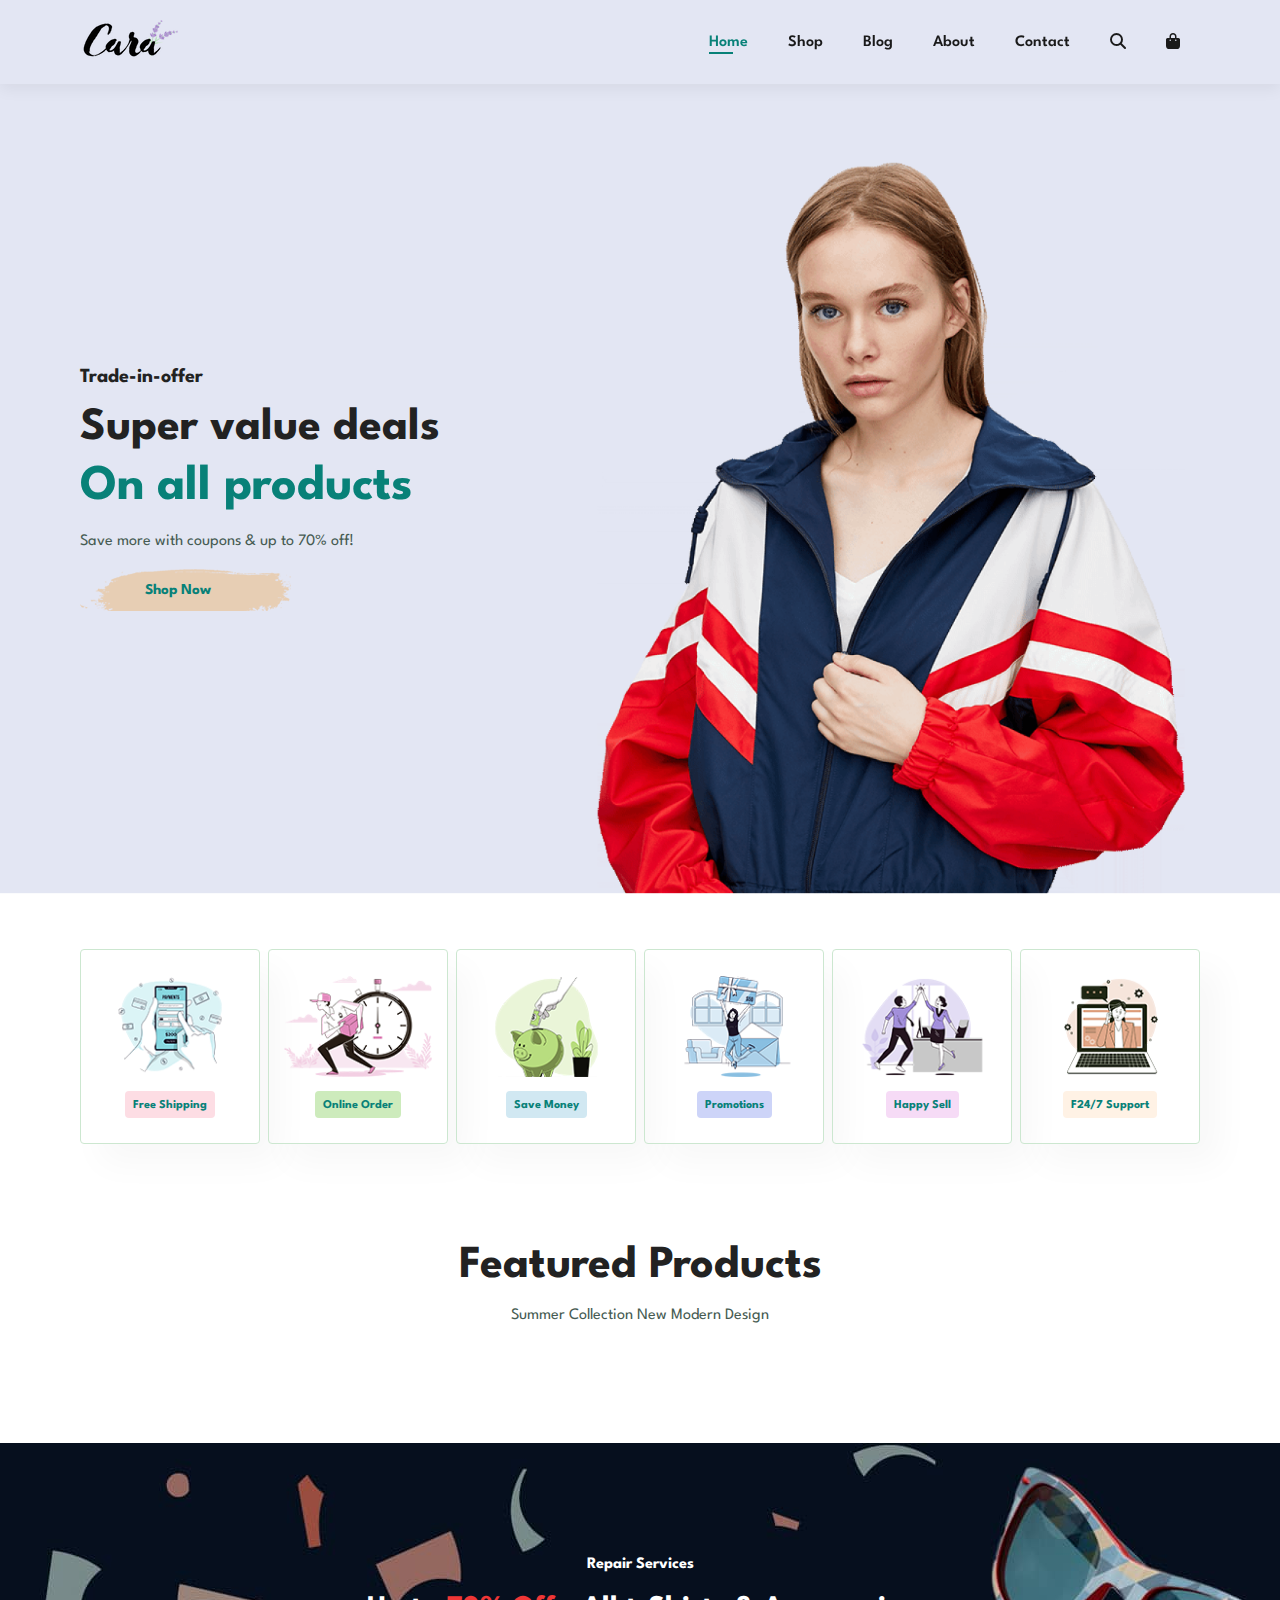
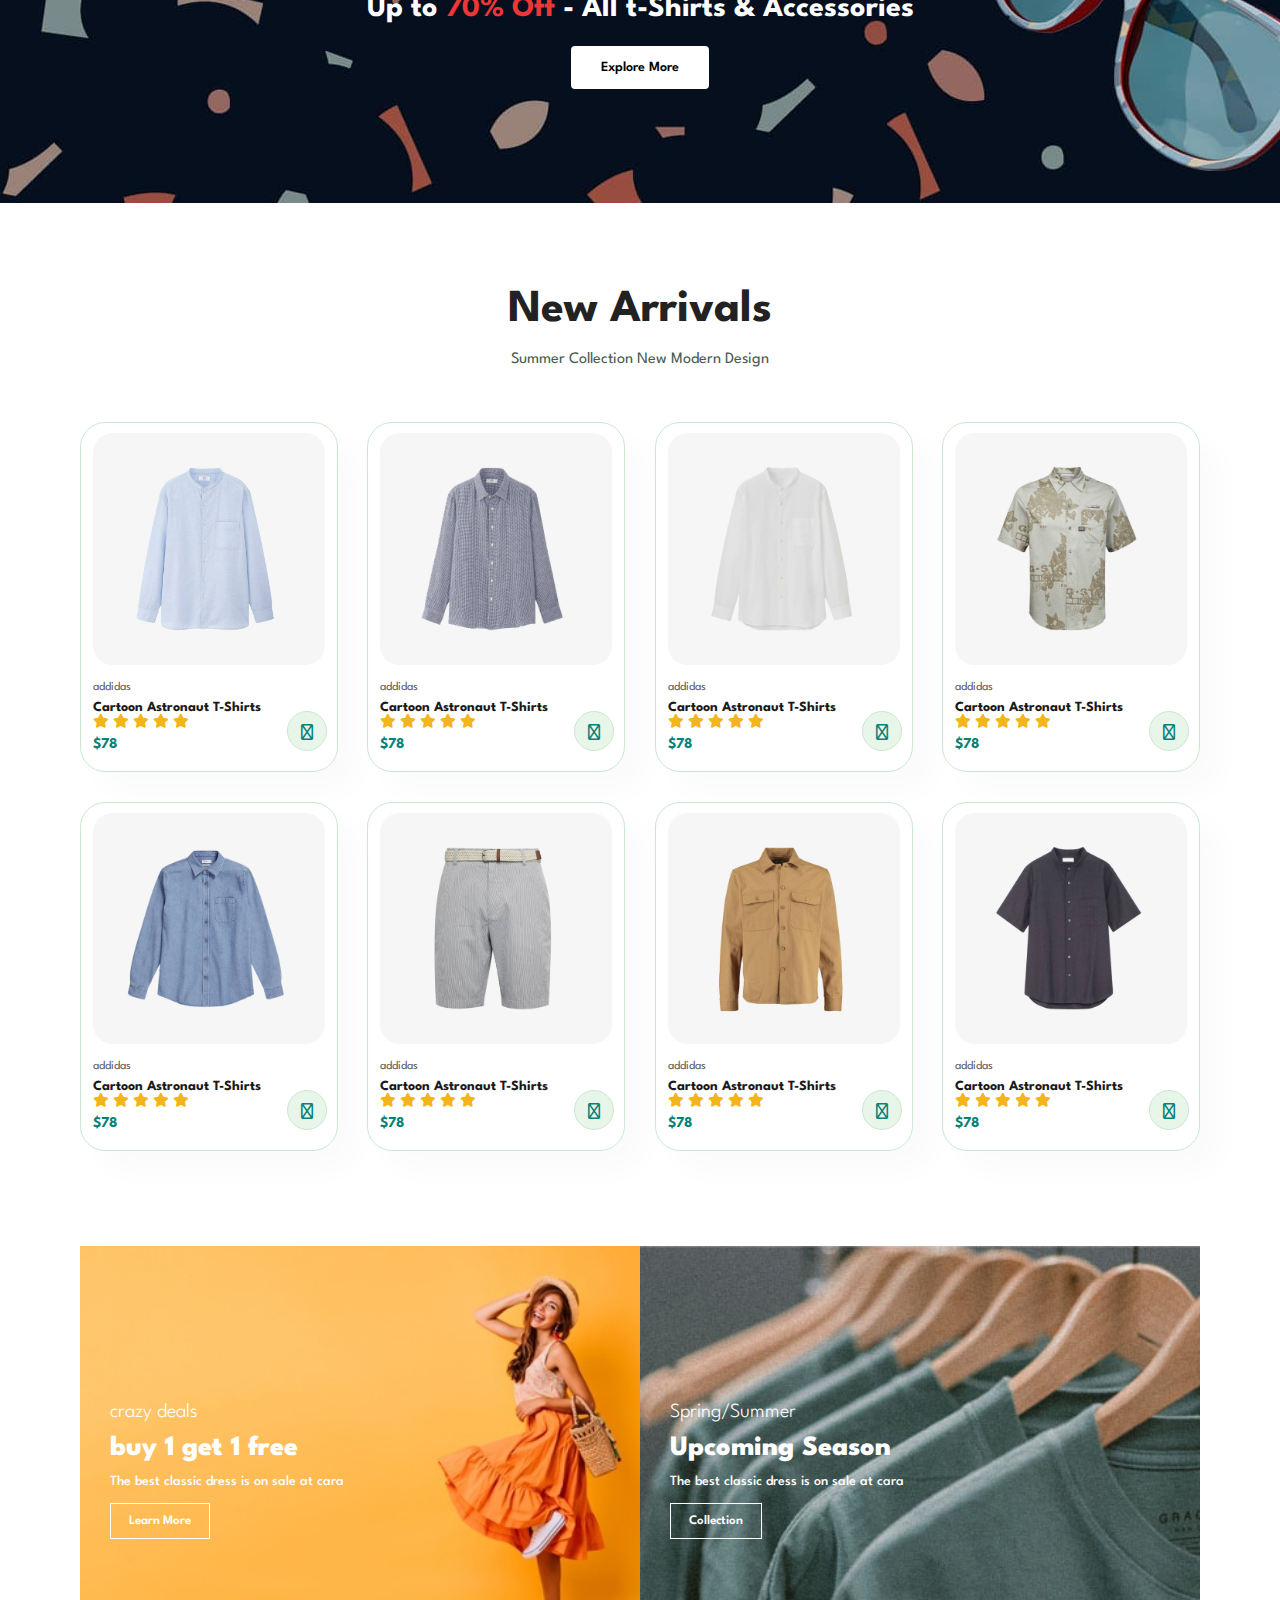
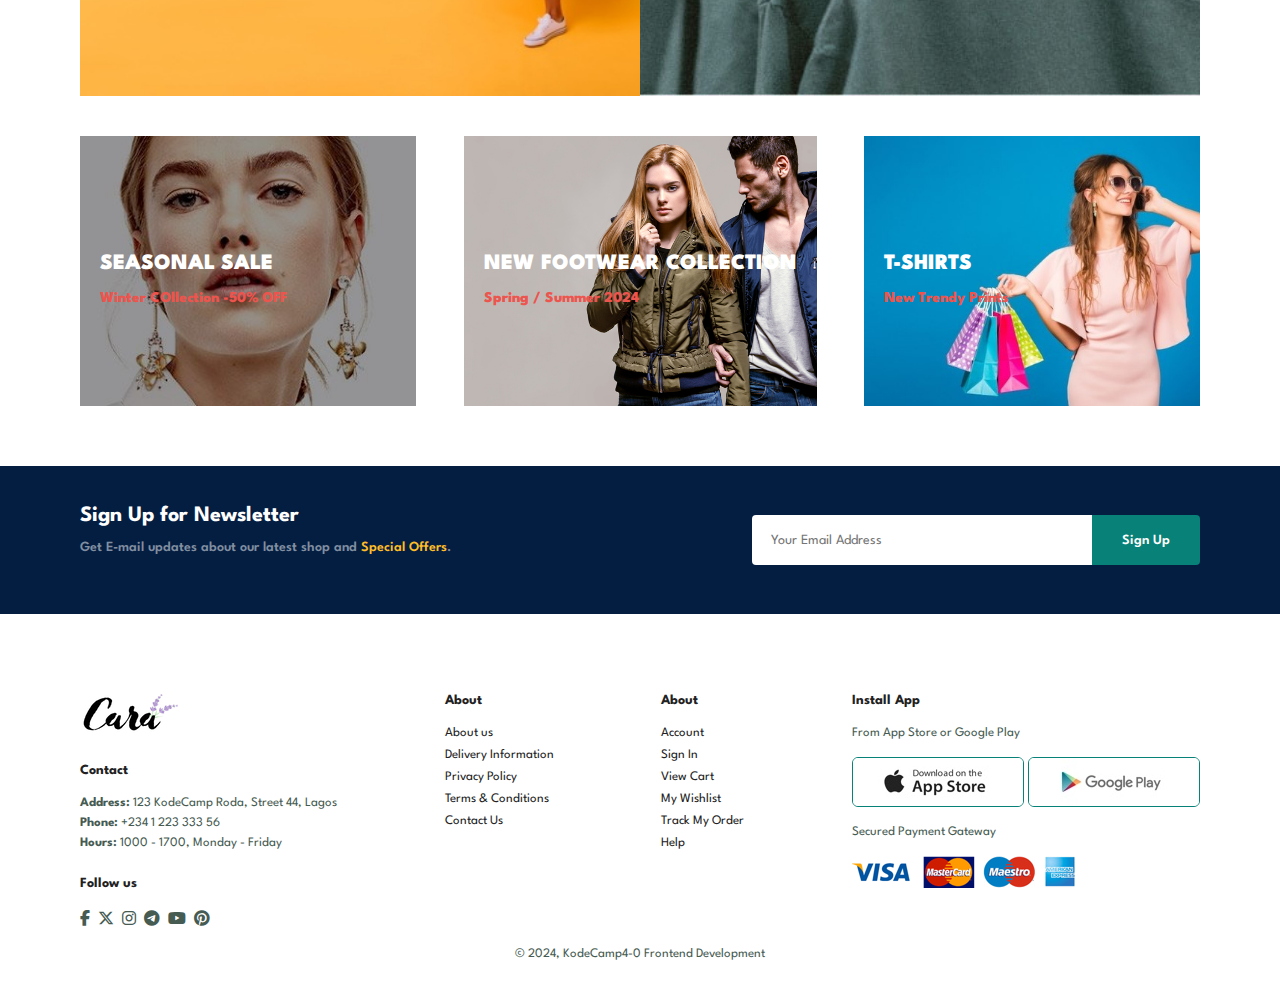
==== commit fddc8083: "fetched data using api" ====
--- a/index.html
+++ b/index.html
@@ -45,6 +45,7 @@
         <i id="bar" class="fa-solid fa-bars"></i>
       </div>
     </section>
+
     <!-- Hero -->
     <section id="hero">
       <h4>Trade-in-offer</h4>
@@ -53,6 +54,7 @@
       <p>Save more with coupons & up to 70% off!</p>
       <button>Shop Now</button>
     </section>
+
     <!--  Feature -->
     <section id="feature" class="section-p1">
       <div class="fe-box">
@@ -80,139 +82,148 @@
         <h6>F24/7 Support</h6>
       </div>
     </section>
-    <!-- Products -->
+    <!-- Products (Featured Products)-->
+    <!-- <section id="product1" class="section-p1">
+      <h2>Featured Products</h2>
+      <p>Summer Collection New Modern Design</p>
+      <div class="pro-container">
+        <div class="pro">
+          <img src="img/products/f1.jpg" alt="" />
+          <div class="des">
+            <span>addidas</span>
+            <h5>Cartoon Astronaut T-Shirts</h5>
+            <div class="star">
+              <i class="fas fa-star"></i>
+              <i class="fas fa-star"></i>
+              <i class="fas fa-star"></i>
+              <i class="fas fa-star"></i>
+              <i class="fas fa-star"></i>
+            </div>
+            <h4>$78</h4>
+          </div>
+          <a href="#"><i class="fa-solid fa-cart-shopping cart"></i></a>
+        </div>
+        <div class="pro">
+          <img src="img/products/f2.jpg" alt="" />
+          <div class="des">
+            <span>addidas</span>
+            <h5>Cartoon Astronaut T-Shirts</h5>
+            <div class="star">
+              <i class="fas fa-star"></i>
+              <i class="fas fa-star"></i>
+              <i class="fas fa-star"></i>
+              <i class="fas fa-star"></i>
+              <i class="fas fa-star"></i>
+            </div>
+            <h4>$78</h4>
+          </div>
+          <a href="#"><i class="fa-solid fa-cart-shopping cart"></i></a>
+        </div>
+        <div class="pro">
+          <img src="img/products/f3.jpg" alt="" />
+          <div class="des">
+            <span>addidas</span>
+            <h5>Cartoon Astronaut T-Shirts</h5>
+            <div class="star">
+              <i class="fas fa-star"></i>
+              <i class="fas fa-star"></i>
+              <i class="fas fa-star"></i>
+              <i class="fas fa-star"></i>
+              <i class="fas fa-star"></i>
+            </div>
+            <h4>$78</h4>
+          </div>
+          <a href="#"><i class="fa-solid fa-cart-shopping cart"></i></a>
+        </div>
+        <div class="pro">
+          <img src="img/products/f4.jpg" alt="" />
+          <div class="des">
+            <span>addidas</span>
+            <h5>Cartoon Astronaut T-Shirts</h5>
+            <div class="star">
+              <i class="fas fa-star"></i>
+              <i class="fas fa-star"></i>
+              <i class="fas fa-star"></i>
+              <i class="fas fa-star"></i>
+              <i class="fas fa-star"></i>
+            </div>
+            <h4>$78</h4>
+          </div>
+          <a href="#"><i class="fa-solid fa-cart-shopping cart"></i></a>
+        </div>
+        <div class="pro">
+          <img src="img/products/f5.jpg" alt="" />
+          <div class="des">
+            <span>addidas</span>
+            <h5>Cartoon Astronaut T-Shirts</h5>
+            <div class="star">
+              <i class="fas fa-star"></i>
+              <i class="fas fa-star"></i>
+              <i class="fas fa-star"></i>
+              <i class="fas fa-star"></i>
+              <i class="fas fa-star"></i>
+            </div>
+            <h4>$78</h4>
+          </div>
+          <a href="#"><i class="fa-solid fa-cart-shopping cart"></i></a>
+        </div>
+        <div class="pro">
+          <img src="img/products/f6.jpg" alt="" />
+          <div class="des">
+            <span>addidas</span>
+            <h5>Cartoon Astronaut T-Shirts</h5>
+            <div class="star">
+              <i class="fas fa-star"></i>
+              <i class="fas fa-star"></i>
+              <i class="fas fa-star"></i>
+              <i class="fas fa-star"></i>
+              <i class="fas fa-star"></i>
+            </div>
+            <h4>$78</h4>
+          </div>
+          <a href="#"><i class="fa-solid fa-cart-shopping cart"></i></a>
+        </div>
+        <div class="pro">
+          <img src="img/products/f7.jpg" alt="" />
+          <div class="des">
+            <span>addidas</span>
+            <h5>Cartoon Astronaut T-Shirts</h5>
+            <div class="star">
+              <i class="fas fa-star"></i>
+              <i class="fas fa-star"></i>
+              <i class="fas fa-star"></i>
+              <i class="fas fa-star"></i>
+              <i class="fas fa-star"></i>
+            </div>
+            <h4>$78</h4>
+          </div>
+          <a href="#"><i class="fa-solid fa-cart-shopping cart"></i></a>
+        </div>
+        <div class="pro">
+          <img src="img/products/f8.jpg" alt="" />
+          <div class="des">
+            <span>addidas</span>
+            <h5>Cartoon Astronaut T-Shirts</h5>
+            <div class="star">
+              <i class="fas fa-star"></i>
+              <i class="fas fa-star"></i>
+              <i class="fas fa-star"></i>
+              <i class="fas fa-star"></i>
+              <i class="fas fa-star"></i>
+            </div>
+            <h4>$78</h4>
+          </div>
+          <a href="#"><i class="fa-solid fa-cart-shopping cart"></i></a>
+        </div>
+      </div>
+    </section> -->
+
+    <!-- Placeholder for Products -->
     <section id="product1" class="section-p1">
       <h2>Featured Products</h2>
       <p>Summer Collection New Modern Design</p>
-      <div class="pro-container">
-        <div class="pro">
-          <img src="img/products/f1.jpg" alt="" />
-          <div class="des">
-            <span>addidas</span>
-            <h5>Cartoon Astronaut T-Shirts</h5>
-            <div class="star">
-              <i class="fas fa-star"></i>
-              <i class="fas fa-star"></i>
-              <i class="fas fa-star"></i>
-              <i class="fas fa-star"></i>
-              <i class="fas fa-star"></i>
-            </div>
-            <h4>$78</h4>
-          </div>
-          <a href="#"><i class="fa-solid fa-cart-shopping cart"></i></a>
-        </div>
-        <div class="pro">
-          <img src="img/products/f2.jpg" alt="" />
-          <div class="des">
-            <span>addidas</span>
-            <h5>Cartoon Astronaut T-Shirts</h5>
-            <div class="star">
-              <i class="fas fa-star"></i>
-              <i class="fas fa-star"></i>
-              <i class="fas fa-star"></i>
-              <i class="fas fa-star"></i>
-              <i class="fas fa-star"></i>
-            </div>
-            <h4>$78</h4>
-          </div>
-          <a href="#"><i class="fa-solid fa-cart-shopping cart"></i></a>
-        </div>
-        <div class="pro">
-          <img src="img/products/f3.jpg" alt="" />
-          <div class="des">
-            <span>addidas</span>
-            <h5>Cartoon Astronaut T-Shirts</h5>
-            <div class="star">
-              <i class="fas fa-star"></i>
-              <i class="fas fa-star"></i>
-              <i class="fas fa-star"></i>
-              <i class="fas fa-star"></i>
-              <i class="fas fa-star"></i>
-            </div>
-            <h4>$78</h4>
-          </div>
-          <a href="#"><i class="fa-solid fa-cart-shopping cart"></i></a>
-        </div>
-        <div class="pro">
-          <img src="img/products/f4.jpg" alt="" />
-          <div class="des">
-            <span>addidas</span>
-            <h5>Cartoon Astronaut T-Shirts</h5>
-            <div class="star">
-              <i class="fas fa-star"></i>
-              <i class="fas fa-star"></i>
-              <i class="fas fa-star"></i>
-              <i class="fas fa-star"></i>
-              <i class="fas fa-star"></i>
-            </div>
-            <h4>$78</h4>
-          </div>
-          <a href="#"><i class="fa-solid fa-cart-shopping cart"></i></a>
-        </div>
-        <div class="pro">
-          <img src="img/products/f5.jpg" alt="" />
-          <div class="des">
-            <span>addidas</span>
-            <h5>Cartoon Astronaut T-Shirts</h5>
-            <div class="star">
-              <i class="fas fa-star"></i>
-              <i class="fas fa-star"></i>
-              <i class="fas fa-star"></i>
-              <i class="fas fa-star"></i>
-              <i class="fas fa-star"></i>
-            </div>
-            <h4>$78</h4>
-          </div>
-          <a href="#"><i class="fa-solid fa-cart-shopping cart"></i></a>
-        </div>
-        <div class="pro">
-          <img src="img/products/f6.jpg" alt="" />
-          <div class="des">
-            <span>addidas</span>
-            <h5>Cartoon Astronaut T-Shirts</h5>
-            <div class="star">
-              <i class="fas fa-star"></i>
-              <i class="fas fa-star"></i>
-              <i class="fas fa-star"></i>
-              <i class="fas fa-star"></i>
-              <i class="fas fa-star"></i>
-            </div>
-            <h4>$78</h4>
-          </div>
-          <a href="#"><i class="fa-solid fa-cart-shopping cart"></i></a>
-        </div>
-        <div class="pro">
-          <img src="img/products/f7.jpg" alt="" />
-          <div class="des">
-            <span>addidas</span>
-            <h5>Cartoon Astronaut T-Shirts</h5>
-            <div class="star">
-              <i class="fas fa-star"></i>
-              <i class="fas fa-star"></i>
-              <i class="fas fa-star"></i>
-              <i class="fas fa-star"></i>
-              <i class="fas fa-star"></i>
-            </div>
-            <h4>$78</h4>
-          </div>
-          <a href="#"><i class="fa-solid fa-cart-shopping cart"></i></a>
-        </div>
-        <div class="pro">
-          <img src="img/products/f8.jpg" alt="" />
-          <div class="des">
-            <span>addidas</span>
-            <h5>Cartoon Astronaut T-Shirts</h5>
-            <div class="star">
-              <i class="fas fa-star"></i>
-              <i class="fas fa-star"></i>
-              <i class="fas fa-star"></i>
-              <i class="fas fa-star"></i>
-              <i class="fas fa-star"></i>
-            </div>
-            <h4>$78</h4>
-          </div>
-          <a href="#"><i class="fa-solid fa-cart-shopping cart"></i></a>
-        </div>
+      <div class="pro-container" id="products-container">
+        <!-- Products will be injected here dynamically -->
       </div>
     </section>
 
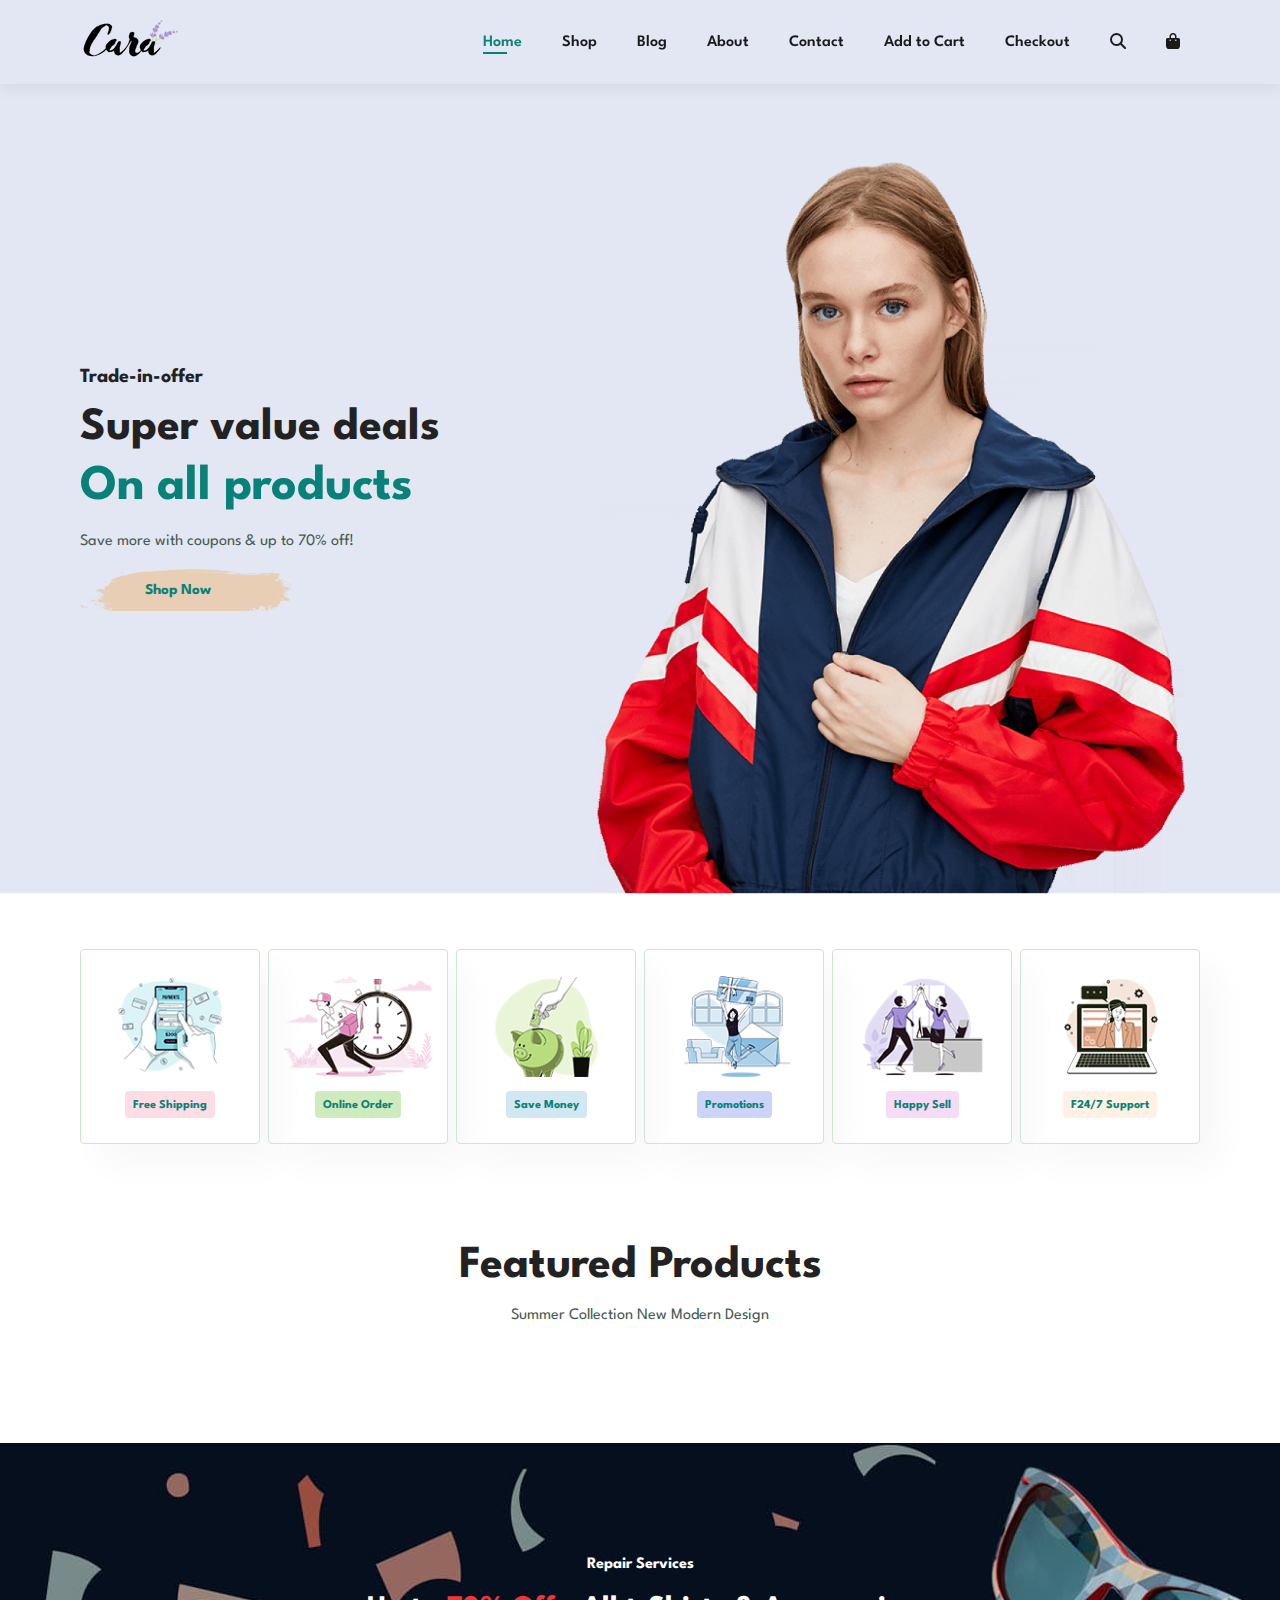
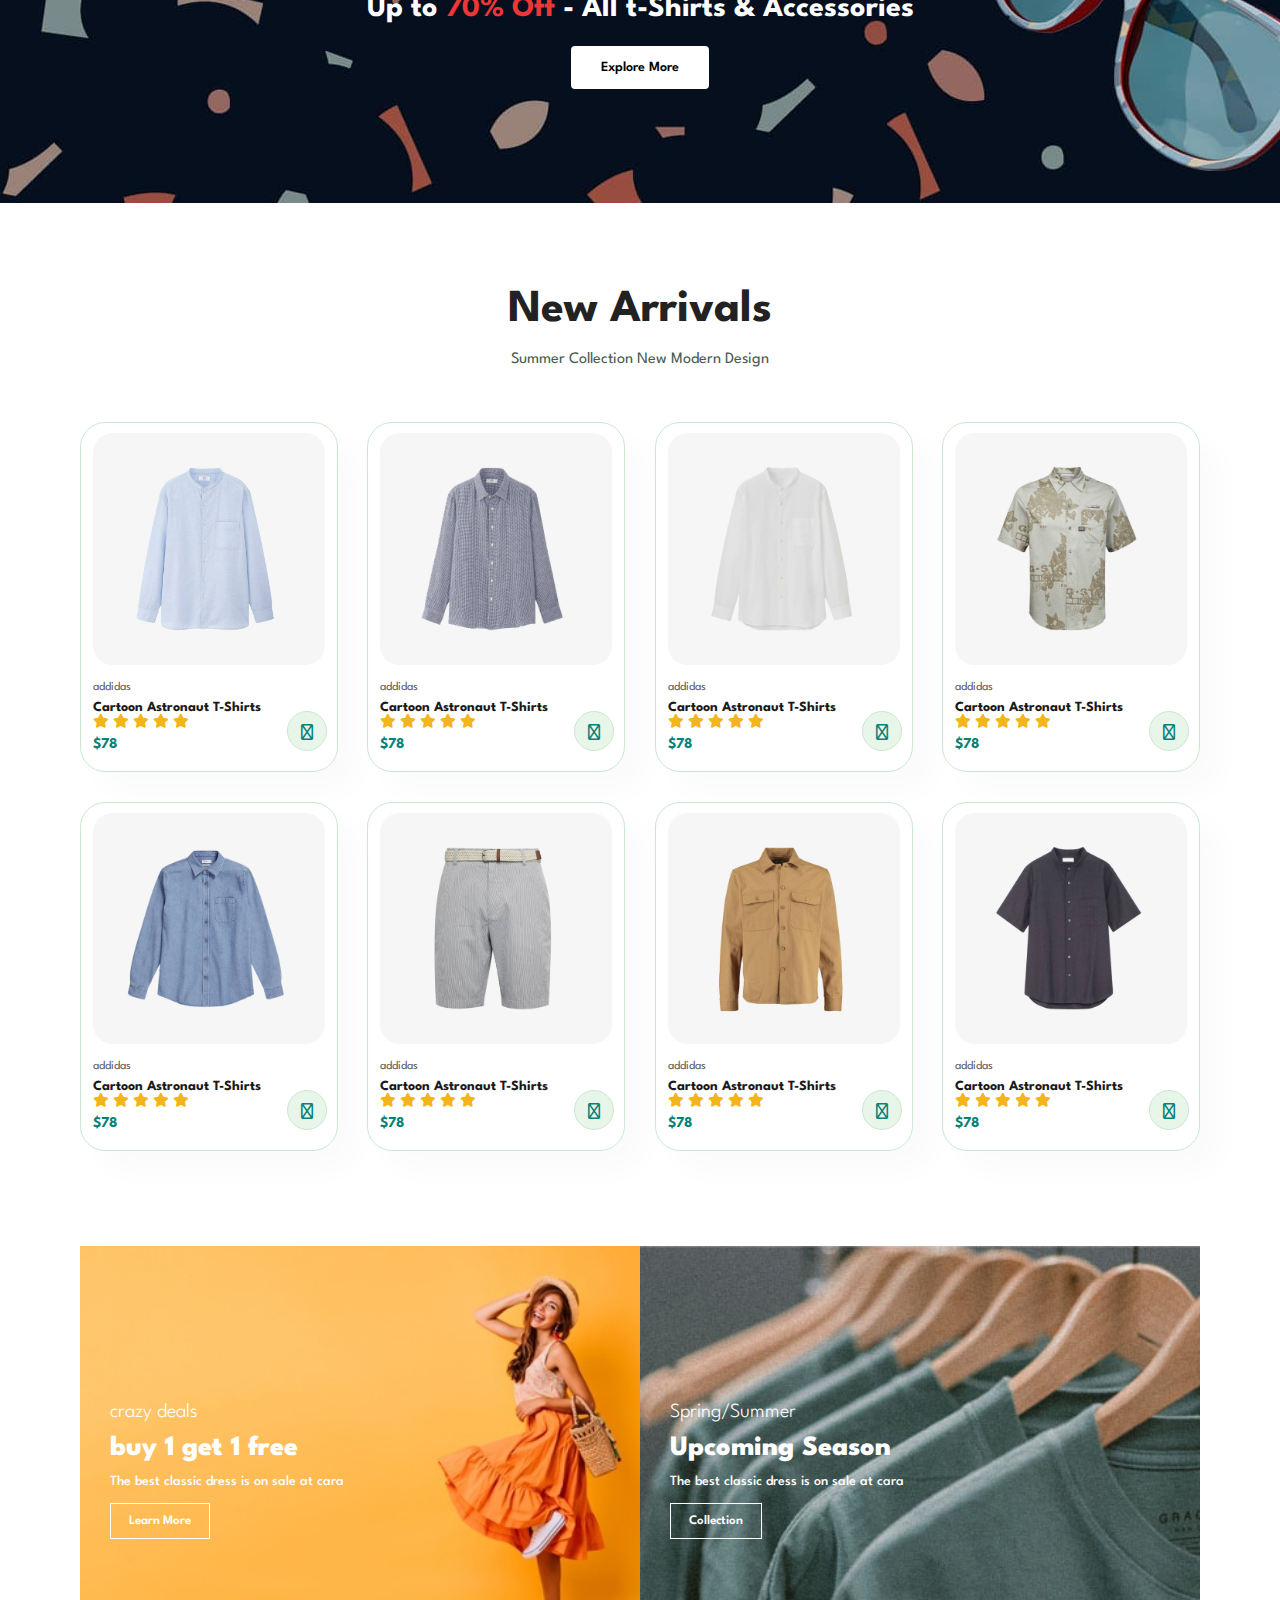
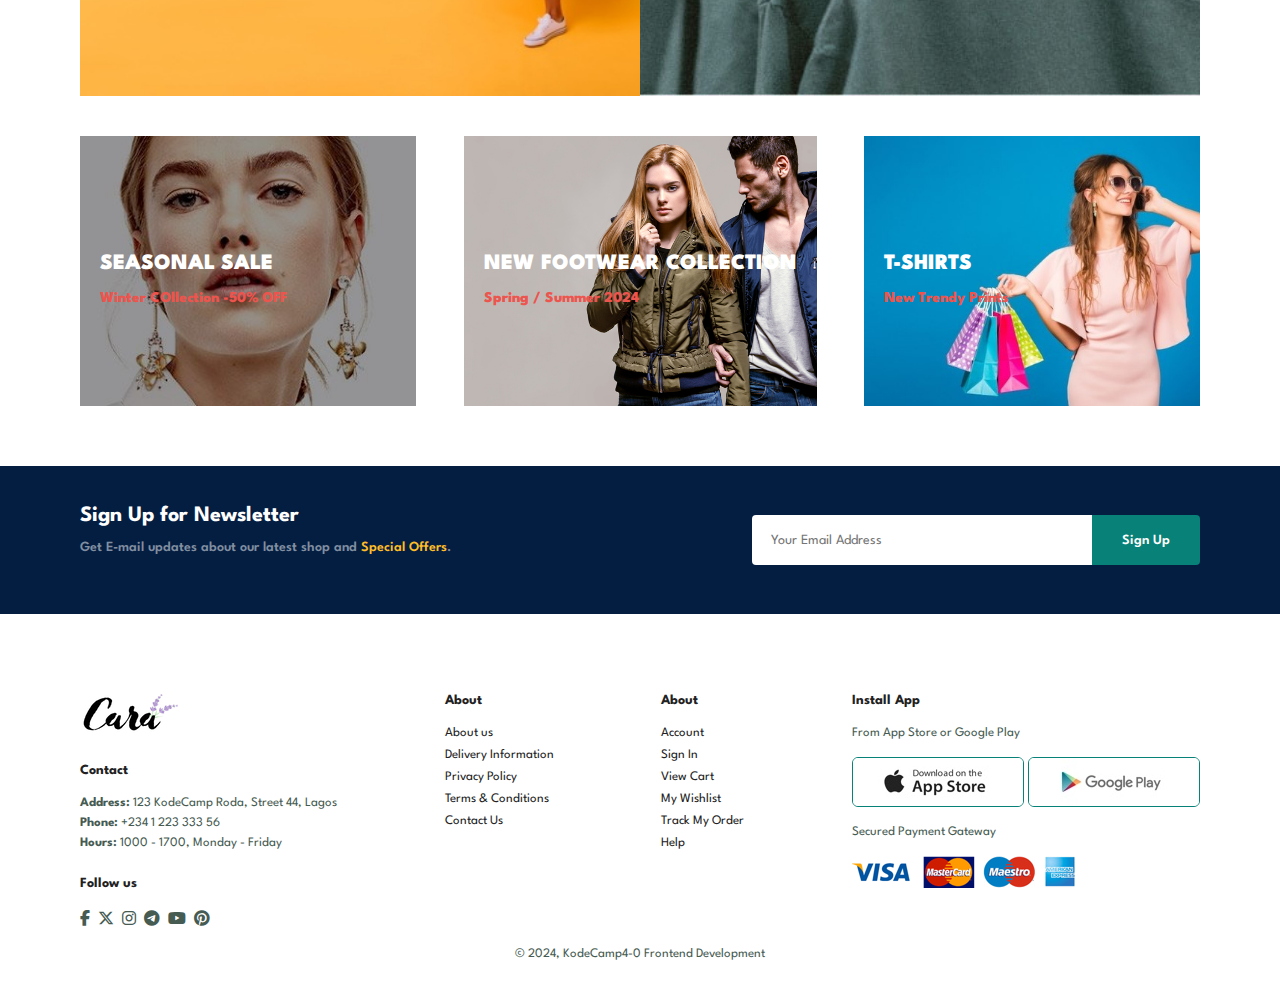
==== commit f60f94f5: "added checkout and addtocart pages" ====
--- a/index.html
+++ b/index.html
@@ -27,6 +27,8 @@
           <li><a href="./pages/blog.html">Blog</a></li>
           <li><a href="./pages/about.html">About</a></li>
           <li><a href="./pages/contact.html">Contact</a></li>
+          <li><a href="./pages/add-to-cart.html">Add to Cart</a></li>
+          <li><a href="./pages/checkout.html">Checkout</a></li>
           <li>
             <a href="#"><i class="fa-solid fa-magnifying-glass"></i></a>
           </li>
--- a/style.css
+++ b/style.css
@@ -920,6 +920,124 @@
   font-size: 13px;
 }
 
+/* Add to cart */
+#cart {
+  padding: 2rem;
+  background: #f4f4f4;
+}
+
+.cart-container {
+  background: white;
+  padding: 1rem;
+  border-radius: 8px;
+  box-shadow: 0 0 10px rgba(0, 0, 0, 0.1);
+}
+.cart-item {
+  display: flex;
+  align-items: center;
+  border-bottom: 1px solid #ddd;
+  padding: 1rem 0;
+}
+
+.cart-item img {
+  width: 80px;
+  height: 80px;
+  object-fit: cover;
+  margin-right: 1rem;
+}
+
+.cart-item-details {
+  flex: 1;
+}
+
+.cart-item-details h4 {
+  margin: 0;
+}
+
+.cart-item-details p {
+  margin: 0.5rem 0;
+}
+
+.cart-item-details input {
+  width: 60px;
+  padding: 0.5rem;
+}
+
+.cart-item-details .remove {
+  background: #f00;
+  color: white;
+  border: none;
+  padding: 0.5rem;
+  cursor: pointer;
+  border-radius: 4px;
+}
+
+.cart-summary {
+  text-align: right;
+  margin-top: 2rem;
+}
+
+.cart-summary h3 {
+  margin-bottom: 1rem;
+}
+
+.cart-summary p {
+  font-size: 1.2rem;
+}
+
+.cart-summary .normal {
+  background: #333;
+  color: white;
+  padding: 0.75rem 1.5rem;
+  border: none;
+  cursor: pointer;
+  border-radius: 4px;
+  text-transform: uppercase;
+}
+
+/* Checkout  */
+
+#checkout {
+  padding: 2rem;
+  background: #f4f4f4;
+}
+
+.checkout-form {
+  background: white;
+  padding: 2rem;
+  border-radius: 8px;
+  box-shadow: 0 0 10px rgba(0, 0, 0, 0.1);
+}
+
+.checkout-form h3 {
+  margin-top: 0;
+}
+
+.checkout-form input {
+  width: calc(100% - 1rem);
+  padding: 0.75rem;
+  margin: 0.5rem 0;
+  border: 1px solid #ddd;
+  border-radius: 4px;
+}
+
+.order-summary {
+  margin-top: 2rem;
+}
+
+.order-summary p {
+  margin: 0.5rem 0;
+}
+
+.checkout-form .normal {
+  background: #333;
+  color: white;
+  padding: 0.75rem 1.5rem;
+  border: none;
+  cursor: pointer;
+  border-radius: 4px;
+  text-transform: uppercase;
+}
 /* Responsiveness : Media Query*/
 @media (max-width: 799px) {
   .section-p1 {
